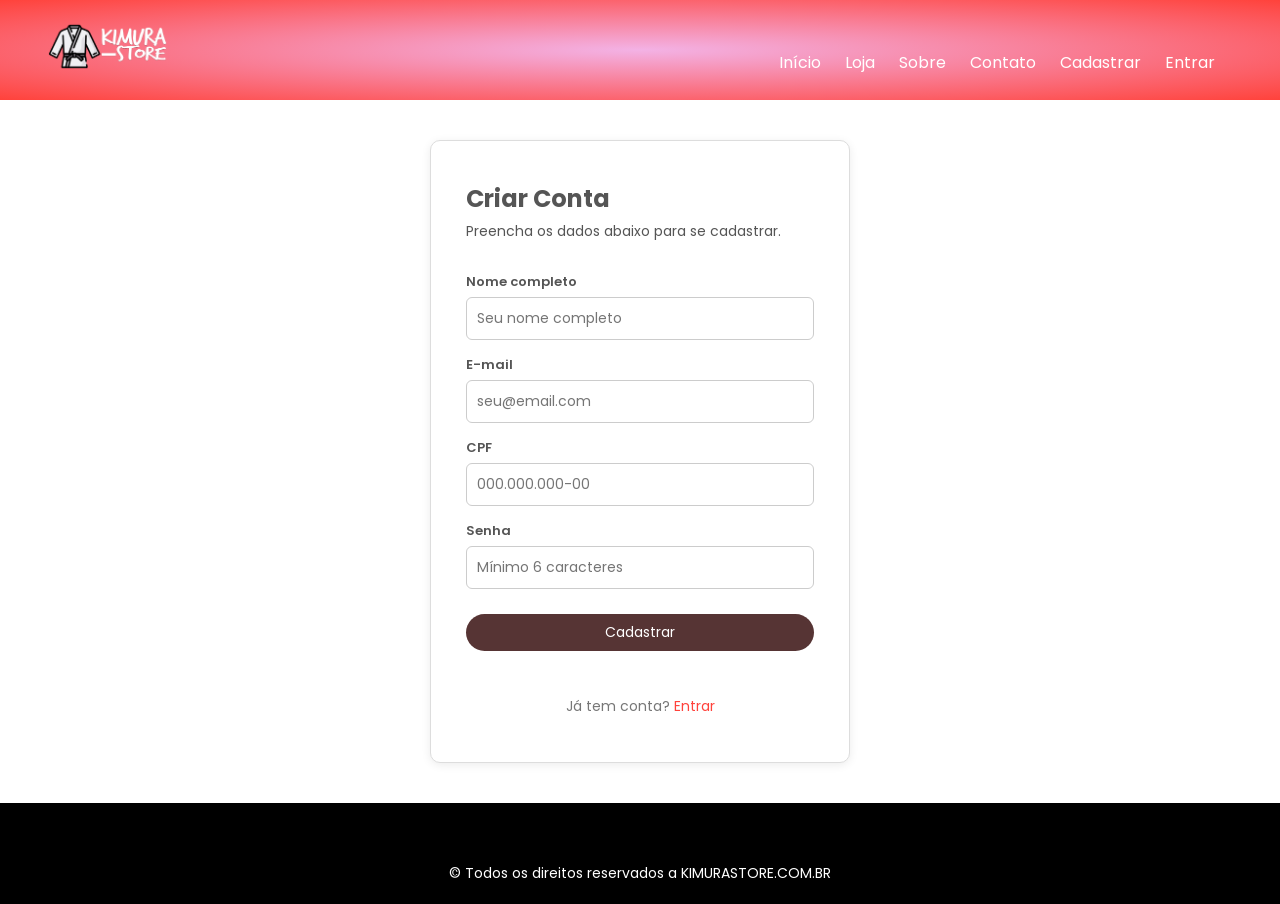
==== cadastro.html @ 93717722 "adicionando arquivos html para ultimos ajustes" ====
<!DOCTYPE html>
<html lang="pt-br">

<head>
    <meta charset="UTF-8">
    <meta name="viewport" content="width=device-width, initial-scale=1.0">
    <title>Cadastro - Kimura Store</title>
    <link rel="stylesheet" href="style.css">
</head>

<body>

    <!-- NAVBAR -->
    <header class="banner">
        <div class="container">
            <nav class="navbar">
                <div class="logo">
                    <img src="img/logo.png" alt="kimuraStore" width="125px">
                </div>
                <ul id="MenuItens">
                    <li><a href="index.html">Início</a></li>
                    <li><a href="index.html#produtos">Loja</a></li>
                    <li><a href="index.html#sobre">Sobre</a></li>
                    <li><a href="index.html#contato">Contato</a></li>
                    <li class="link-visitante"><a href="cadastro.html">Cadastrar</a></li>
                    <li class="link-visitante"><a href="login.html">Entrar</a></li>
                    <li class="link-usuario" style="display:none"><a href="loja.html">🛒 Carrinho <span id="badge-carrinho"></span></a></li>
                    <li class="link-usuario" style="display:none"><a href="#" id="btn-sair">Sair</a></li>
                    <li class="link-admin" style="display:none"><a href="relatorios.html">Relatórios</a></li>
                </ul>
                <img src="img/menu.png" alt="menu" class="menu-celular" onclick="menuCelular()">
            </nav>
        </div>
    </header>

    <!-- FORMULÁRIO DE CADASTRO -->
    <main class="pagina-form">
        <div class="caixa-form">
            <h2>Criar Conta</h2>
            <p>Preencha os dados abaixo para se cadastrar.</p>
            <br>

            <div class="campo">
                <label>Nome completo</label>
                <input type="text" id="cad-nome" placeholder="Seu nome completo">
            </div>

            <div class="campo">
                <label>E-mail</label>
                <input type="email" id="cad-email" placeholder="seu@email.com">
            </div>

            <div class="campo">
                <label>CPF</label>
                <input type="text" id="cad-cpf" placeholder="000.000.000-00" maxlength="14">
            </div>

            <div class="campo">
                <label>Senha</label>
                <input type="password" id="cad-senha" placeholder="Mínimo 6 caracteres">
            </div>

            <p id="erro-cadastro" class="msg-erro" style="display:none;"></p>

            <button class="btn btn-full" onclick="cadastrar()">Cadastrar</button>

            <p class="link-form">Já tem conta? <a href="login.html">Entrar</a></p>
        </div>
    </main>

    <!-- RODAPÉ -->
    <footer class="rodape">
        <div class="container">
            <p class="direitos">&#169; Todos os direitos reservados a KIMURASTORE.COM.BR</p>
        </div>
    </footer>

    <script src="storage.js"></script>
    <script src="script.js"></script>
</body>

</html>
---- style.css ----
@import url('https://fonts.googleapis.com/css2?family=Poppins:ital,wght@0,100;0,200;0,300;0,400;0,500;0,600;0,700;0,800;0,900;1,100;1,200;1,300;1,400;1,500;1,600;1,700;1,800;1,900&display=swap');

* {
    margin: 0;
    padding: 0;
    box-sizing: border-box;
}

:root {
    --cor-padrao: #ff423b;
    --cor-padrao-hover: #f3b2e5;
    --cor-fonte: #fff;
    --cor-fonte-p: #555;
    --cor-btn: #563434;
    --cor-btn-hover: #15ff00;
    --cor-btn-fonte: #000;
    --cor-fonte-corpo: #555;
    --cor-fonte-corpo-leve: #777;
}

body {
    font-family: 'Poppins', sans-serif;
}

/*----------- BANNER / NAVBAR -----------*/

.banner {
    background: radial-gradient(var(--cor-padrao-hover), var(--cor-padrao));
}

.banner .container {
    max-width: 1300px;
    margin: auto;
    padding-left: 25px;
    padding-right: 25px;
}

.navbar {
    display: flex;
    align-items: center;
    padding: 20px;
}

.navbar ul {
    flex: 1;
    text-align: right;
    display: inline-block;
    list-style-type: none;
}

.navbar ul li {
    display: inline-block;
    margin-right: 20px;
}

.navbar ul li a {
    text-decoration: none;
    color: var(--cor-fonte);
}

.banner-texto {
    margin-top: 70px;
}

/*----------- GERAL -----------*/

p {
    color: var(--cor-fonte-p);
}

.linha {
    display: flex;
    align-items: center;
    flex-wrap: wrap;
    justify-content: space-around;
}

.col-2 {
    flex-basis: 50%;
    min-width: 300px;
}

.col-2 img {
    max-width: 100%;
    padding: 10px;
}

.col-2 h1 {
    font-size: 50px;
    line-height: 60px;
    margin: 25px 0;
}

.col-2 p {
    font-weight: 600;
    color: var(--cor-btn-fonte);
}

.banner p {
    color: var(--cor-fonte);
}

.btn {
    text-decoration: none;
    color: var(--cor-fonte);
    background: var(--cor-btn);
    padding: 8px 30px;
    margin: 30px 0;
    border-radius: 30px;
    border: none;
    cursor: pointer;
    font-family: 'Poppins', sans-serif;
    font-size: 14px;
    transition: background 0.5s;
    display: inline-block;
}

.btn:hover {
    background: var(--cor-btn-hover);
    color: var(--cor-btn-fonte);
}

.btn-full {
    width: 100%;
    text-align: center;
    margin-top: 10px;
}

/*----------- CONTAINER -----------*/

.container {
    max-width: 1300px;
    margin: auto;
    padding-left: 25px;
    padding-right: 25px;
}

.corpo-categorias {
    max-width: 1080px;
    margin: auto;
    padding-left: 25px;
    padding-right: 25px;
}

/*----------- CATEGORIAS -----------*/

.categorias {
    margin: 70px 0;
}

.col-3 {
    flex-basis: 30%;
    min-width: 250px;
    margin-bottom: 30px;
}

.col-3 img {
    width: 100%;
    object-fit: cover;
    object-position: center;
}

/*----------- PRODUTOS -----------*/

.col-4 {
    flex-basis: 25%;
    min-width: 200px;
    padding: 10px;
    margin-bottom: 50px;
    transition: transform 0.5s;
}

.col-4:hover {
    transform: scale(1.1);
}

.col-4 img {
    width: 100%;
    object-fit: cover;
    object-position: center;
}

.titulo {
    position: relative;
    line-height: 60px;
    margin: 0 auto 80px;
    text-align: center;
    color: var(--cor-fonte-corpo);
}

.titulo::after {
    content: '';
    background-color: var(--cor-padrao);
    width: 80px;
    height: 5px;
    border-radius: 5px;
    position: absolute;
    bottom: 0;
    left: 50%;
    transform: translateX(-50%);
}

h4 {
    color: var(--cor-fonte-corpo);
    font-weight: normal;
    margin-top: 8px;
}

.preco {
    font-size: 14px;
    font-weight: 600;
    color: var(--cor-padrao) !important;
    margin: 5px 0;
}

.classificacao ion-icon {
    color: var(--cor-padrao);
}

.btn-produto {
    margin: 8px 0 0 0;
    padding: 6px 16px;
    font-size: 13px;
}

/*----------- OFERTAS -----------*/

.ofertas {
    background: radial-gradient(var(--cor-padrao-hover), var(--cor-padrao));
    margin-top: 80px;
    padding: 30px 0;
}

.col-2 .oferta-img {
    padding: 50px;
}

small {
    color: var(--cor-btn-fonte);
}

/*----------- SOBRE -----------*/

.sobre {
    margin: 70px 0;
}

.sobre h3 {
    color: var(--cor-fonte-corpo);
}

/*----------- CONTATO -----------*/

.contato {
    margin: 70px 0;
}

.campo {
    display: flex;
    flex-direction: column;
    margin-bottom: 15px;
}

.campo label {
    font-size: 13px;
    font-weight: 600;
    color: var(--cor-fonte-corpo);
    margin-bottom: 5px;
}

.campo input,
.campo textarea,
.campo select {
    padding: 10px;
    border: 1px solid #ccc;
    border-radius: 6px;
    font-family: 'Poppins', sans-serif;
    font-size: 14px;
    color: var(--cor-fonte-corpo);
    outline: none;
    transition: border 0.3s;
}

.campo input:focus,
.campo textarea:focus {
    border-color: var(--cor-padrao);
}

.campo textarea {
    resize: vertical;
}

/*----------- FORMULÁRIOS (cadastro / login) -----------*/

.pagina-form {
    display: flex;
    justify-content: center;
    align-items: center;
    min-height: 70vh;
    padding: 40px 20px;
}

.caixa-form {
    background: #fff;
    border: 1px solid #ddd;
    border-radius: 10px;
    padding: 40px 35px;
    width: 100%;
    max-width: 420px;
    box-shadow: 0 2px 10px rgba(0,0,0,0.08);
}

.caixa-form h2 {
    color: var(--cor-fonte-corpo);
    margin-bottom: 5px;
}

.caixa-form p {
    font-size: 14px;
    margin-bottom: 5px;
}

.msg-erro {
    color: #c00;
    font-size: 13px;
    margin-bottom: 10px;
    padding: 8px;
    background: #fff0f0;
    border: 1px solid #f5c6c6;
    border-radius: 5px;
}

.link-form {
    text-align: center;
    font-size: 13px;
    margin-top: 15px;
    color: var(--cor-fonte-corpo-leve);
}

.link-form a {
    color: var(--cor-padrao);
    text-decoration: none;
}

/*----------- LOJA / CARRINHO -----------*/

.coluna-produtos {
    flex: 1;
    min-width: 300px;
}

.caixa-carrinho {
    width: 340px;
    min-width: 280px;
    background: #fff;
    border: 1px solid #ddd;
    border-radius: 10px;
    padding: 25px;
    align-self: flex-start;
    box-shadow: 0 2px 8px rgba(0,0,0,0.07);
}

.caixa-carrinho h3 {
    color: var(--cor-fonte-corpo);
    border-bottom: 2px solid var(--cor-padrao);
    padding-bottom: 10px;
}

.tabela-carrinho {
    width: 100%;
    border-collapse: collapse;
    font-size: 13px;
    margin-bottom: 15px;
}

.tabela-carrinho th,
.tabela-carrinho td {
    padding: 8px 5px;
    border-bottom: 1px solid #eee;
    color: var(--cor-fonte-corpo);
    text-align: left;
}

.tabela-carrinho th {
    font-size: 12px;
    color: var(--cor-fonte-corpo-leve);
}

.btn-qtd {
    background: #eee;
    border: none;
    padding: 2px 8px;
    cursor: pointer;
    border-radius: 3px;
    font-size: 14px;
}

.btn-qtd:hover {
    background: var(--cor-padrao);
    color: #fff;
}

.btn-remover {
    background: none;
    border: none;
    color: #c00;
    cursor: pointer;
    font-size: 13px;
}

.rodape-carrinho {
    display: flex;
    justify-content: space-between;
    align-items: center;
    margin-top: 10px;
    padding-top: 10px;
    border-top: 1px solid #eee;
}

.rodape-carrinho strong {
    color: var(--cor-fonte-corpo);
}

.rodape-carrinho .btn {
    margin: 0;
    padding: 8px 18px;
    font-size: 13px;
}

/*----------- RELATÓRIOS -----------*/

.relatorio-cabecalho {
    background: #222;
    color: #fff;
    padding: 20px 0;
    border-bottom: 3px solid var(--cor-padrao);
}

.relatorio-cabecalho h2 {
    color: #fff;
    font-size: 18px;
}

.relatorio-cabecalho p {
    color: #aaa;
    font-size: 13px;
}

.caixa-relatorio {
    background: #fff;
    border: 1px solid #ddd;
    border-radius: 10px;
    padding: 25px;
    box-shadow: 0 2px 8px rgba(0,0,0,0.06);
}

.caixa-relatorio h3 {
    color: var(--cor-fonte-corpo);
}

.badge-total {
    background: #f5f5f5;
    border: 1px solid #ddd;
    border-radius: 20px;
    padding: 4px 14px;
    font-size: 12px;
    color: var(--cor-fonte-corpo-leve);
}

.campo-busca {
    width: 100%;
    padding: 10px;
    border: 1px solid #ccc;
    border-radius: 6px;
    font-family: 'Poppins', sans-serif;
    font-size: 14px;
    margin-bottom: 15px;
    outline: none;
}

.campo-busca:focus {
    border-color: var(--cor-padrao);
}

.tabela-wrapper {
    overflow-x: auto;
}

.tabela-relatorio {
    width: 100%;
    border-collapse: collapse;
    font-size: 13px;
}

.tabela-relatorio th,
.tabela-relatorio td {
    padding: 10px 12px;
    border-bottom: 1px solid #eee;
    text-align: left;
    color: var(--cor-fonte-corpo);
}

.tabela-relatorio th {
    background: #f9f9f9;
    font-size: 12px;
    color: var(--cor-fonte-corpo-leve);
    text-transform: uppercase;
}

.tabela-relatorio tr:hover td {
    background: #fafafa;
}

.relatorio-rodape {
    background: #f5f5f5;
    border-top: 1px solid #ddd;
    padding: 15px 0;
    text-align: center;
    font-size: 12px;
    color: var(--cor-fonte-corpo-leve);
}

/*----------- RODAPÉ -----------*/

.rodape {
    background-color: var(--cor-btn-fonte);
    color: var(--cor-fonte);
    padding: 60px 20px 20px;
    font-size: 14px;
}

.rodape p {
    color: var(--cor-fonte);
}

.rodape h3 {
    color: var(--cor-fonte);
    margin-bottom: 20px;
}

.rodape-col-1,
.rodape-col-2,
.rodape-col-3,
.rodape-col-4 {
    min-width: 250px;
    margin-bottom: 20px;
}

.rodape-col-1 { flex-basis: 30%; }
.rodape-col-2 { flex: 1; text-align: center; }
.rodape-col-2 img { width: 180px; margin-bottom: 20px; }

.rodape-col-3,
.rodape-col-4 {
    flex-basis: 12%;
    text-align: right;
}

ul {
    list-style-type: none;
}

.app-logo { margin-top: 20px; }
.app-logo img { width: 140px; }

.rodape hr {
    border: none;
    height: 1px;
    background: var(--cor-fonte);
    margin: 20px 0;
}

.direitos { text-align: center; }

/*----------- MENU CELULAR -----------*/

.menu-celular {
    width: 28px;
    margin-left: 20px;
    display: none;
}

@media only screen and (max-width: 800px) {
    .navbar ul {
        position: absolute;
        top: 70px;
        left: 0;
        background: var(--cor-btn-fonte);
        width: 100%;
        overflow: hidden;
        transition: max-height 0.5s;
    }

    .navbar ul li {
        display: block;
        margin-top: 10px;
        margin-right: 50px;
        margin-bottom: 10px;
    }

    .navbar ul li a {
        color: var(--cor-fonte);
    }

    .menu-celular {
        display: block;
        cursor: pointer;
    }
}

/*----------- TABLET -----------*/

@media only screen and (max-width: 1024px) {
    .caixa-carrinho {
        width: 100%;
    }
}

/*----------- CELULAR 600 -----------*/

@media only screen and (max-width: 600px) {
    .linha {
        text-align: center;
    }

    .col-2, .col-3, .col-4 {
        flex-basis: 100%;
    }

    .col-2 h1 {
        font-size: 27px;
    }

    .rodape-col-3, .rodape-col-4 {
        text-align: center;
    }

    .col-4 p {
        font-size: 14px;
    }

    .caixa-form {
        padding: 25px 20px;
    }

    .rodape-carrinho {
        flex-direction: column;
        gap: 10px;
    }
}

/*----------- SMARTPHONE PEQUENO (320px) -----------*/

@media only screen and (max-width: 320px) {
    .col-2 h1 {
        font-size: 22px;
    }

    .caixa-form {
        padding: 20px 15px;
    }

    .btn {
        padding: 8px 18px;
        font-size: 13px;
    }
}
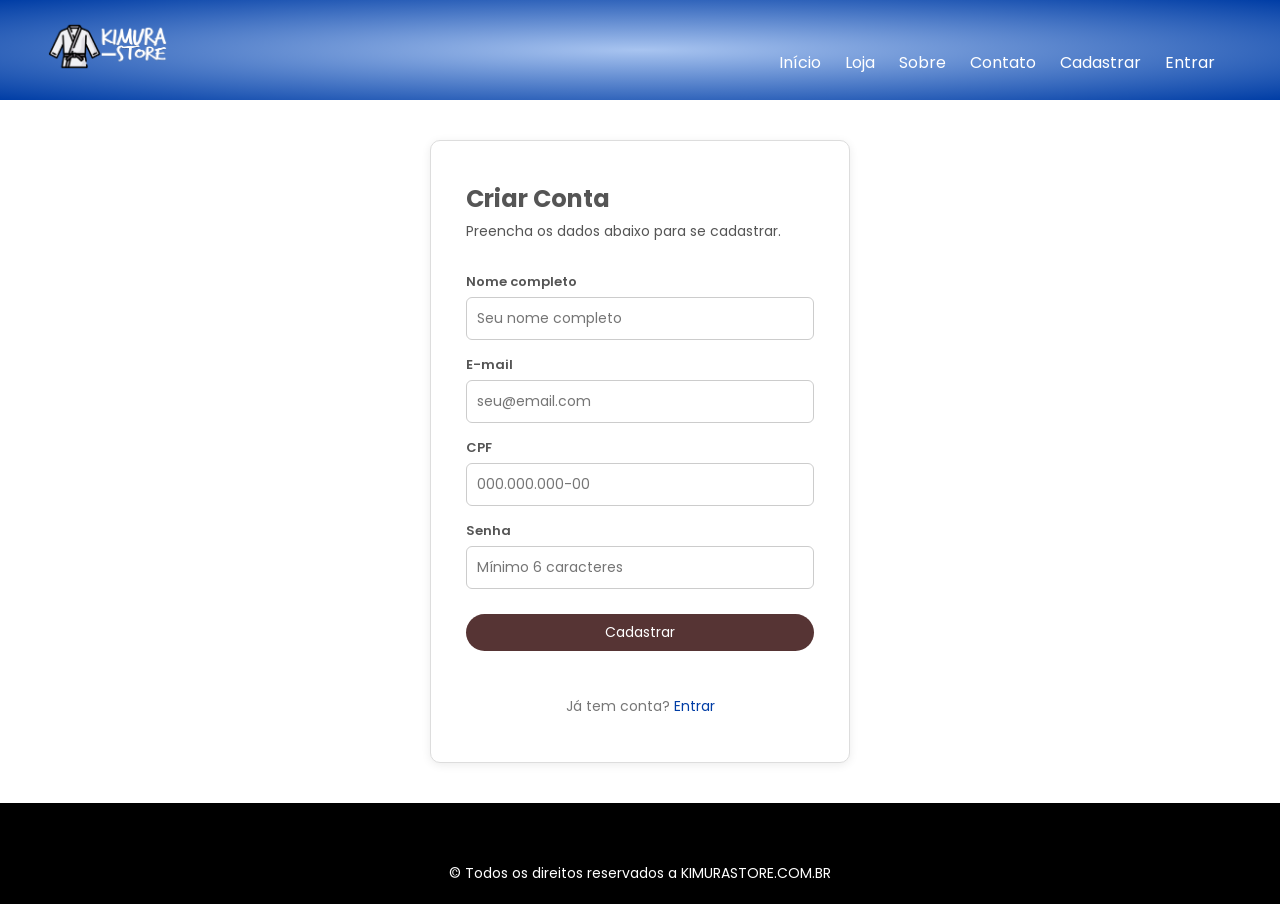
==== commit 399bcbbb: "Atualiza código" ====
--- a/cadastro.html
+++ b/cadastro.html
@@ -10,73 +10,74 @@
 
 <body>
 
-    <!-- NAVBAR -->
-    <header class="banner">
-        <div class="container">
-            <nav class="navbar">
-                <div class="logo">
-                    <img src="img/logo.png" alt="kimuraStore" width="125px">
-                </div>
-                <ul id="MenuItens">
-                    <li><a href="index.html">Início</a></li>
-                    <li><a href="index.html#produtos">Loja</a></li>
-                    <li><a href="index.html#sobre">Sobre</a></li>
-                    <li><a href="index.html#contato">Contato</a></li>
-                    <li class="link-visitante"><a href="cadastro.html">Cadastrar</a></li>
-                    <li class="link-visitante"><a href="login.html">Entrar</a></li>
-                    <li class="link-usuario" style="display:none"><a href="loja.html">🛒 Carrinho <span id="badge-carrinho"></span></a></li>
-                    <li class="link-usuario" style="display:none"><a href="#" id="btn-sair">Sair</a></li>
-                    <li class="link-admin" style="display:none"><a href="relatorios.html">Relatórios</a></li>
-                </ul>
-                <img src="img/menu.png" alt="menu" class="menu-celular" onclick="menuCelular()">
-            </nav>
+<!-- NAVBAR -->
+<header class="banner">
+    <div class="container">
+        <nav class="navbar">
+            <div class="logo">
+                <img src="img/logo.png" alt="kimuraStore" width="125px">
+            </div>
+            <ul id="MenuItens">
+                <li><a href="index.html">Início</a></li>
+                <li><a href="index.html#produtos">Loja</a></li>
+                <li><a href="index.html#sobre">Sobre</a></li>
+                <li><a href="index.html#contato">Contato</a></li>
+                <li class="link-visitante"><a href="cadastro.html">Cadastrar</a></li>
+                <li class="link-visitante"><a href="login.html">Entrar</a></li>
+                <li class="link-usuario" style="display:none"><a href="loja.html">Carrinho <span id="badge-carrinho"></span></a></li>
+                <li class="link-usuario" style="display:none"><a href="minhascompras.html">Minhas Compras</a></li>
+                <li class="link-usuario" style="display:none"><a href="#" id="btn-sair">Sair</a></li>
+                <li class="link-admin" style="display:none"><a href="relatorios.html">Relatórios</a></li>
+            </ul>
+            <img src="img/menu.png" alt="menu" class="menu-celular" onclick="menuCelular()">
+        </nav>
+    </div>
+</header>
+
+<!-- FORMULÁRIO DE CADASTRO -->
+<main class="pagina-form">
+    <div class="caixa-form">
+        <h2>Criar Conta</h2>
+        <p>Preencha os dados abaixo para se cadastrar.</p>
+        <br>
+
+        <div class="campo">
+            <label>Nome completo</label>
+            <input type="text" id="cad-nome" placeholder="Seu nome completo">
         </div>
-    </header>
 
-    <!-- FORMULÁRIO DE CADASTRO -->
-    <main class="pagina-form">
-        <div class="caixa-form">
-            <h2>Criar Conta</h2>
-            <p>Preencha os dados abaixo para se cadastrar.</p>
-            <br>
+        <div class="campo">
+            <label>E-mail</label>
+            <input type="email" id="cad-email" placeholder="seu@email.com">
+        </div>
 
-            <div class="campo">
-                <label>Nome completo</label>
-                <input type="text" id="cad-nome" placeholder="Seu nome completo">
-            </div>
+        <div class="campo">
+            <label>CPF</label>
+            <input type="text" id="cad-cpf" placeholder="000.000.000-00" maxlength="14">
+        </div>
 
-            <div class="campo">
-                <label>E-mail</label>
-                <input type="email" id="cad-email" placeholder="seu@email.com">
-            </div>
+        <div class="campo">
+            <label>Senha</label>
+            <input type="password" id="cad-senha" placeholder="Mínimo 6 caracteres">
+        </div>
 
-            <div class="campo">
-                <label>CPF</label>
-                <input type="text" id="cad-cpf" placeholder="000.000.000-00" maxlength="14">
-            </div>
+        <p id="erro-cadastro" class="msg-erro" style="display:none;"></p>
 
-            <div class="campo">
-                <label>Senha</label>
-                <input type="password" id="cad-senha" placeholder="Mínimo 6 caracteres">
-            </div>
+        <button class="btn btn-full" onclick="cadastrar()">Cadastrar</button>
 
-            <p id="erro-cadastro" class="msg-erro" style="display:none;"></p>
+        <p class="link-form">Já tem conta? <a href="login.html">Entrar</a></p>
+    </div>
+</main>
 
-            <button class="btn btn-full" onclick="cadastrar()">Cadastrar</button>
+<!-- RODAPÉ -->
+<footer class="rodape">
+    <div class="container">
+        <p class="direitos">&#169; Todos os direitos reservados a KIMURASTORE.COM.BR</p>
+    </div>
+</footer>
 
-            <p class="link-form">Já tem conta? <a href="login.html">Entrar</a></p>
-        </div>
-    </main>
-
-    <!-- RODAPÉ -->
-    <footer class="rodape">
-        <div class="container">
-            <p class="direitos">&#169; Todos os direitos reservados a KIMURASTORE.COM.BR</p>
-        </div>
-    </footer>
-
-    <script src="storage.js"></script>
-    <script src="script.js"></script>
+<script src="storage.js"></script>
+<script src="script.js"></script>
 </body>
 
-</html>
+</html>
--- a/style.css
+++ b/style.css
@@ -7,8 +7,8 @@
 }
 
 :root {
-    --cor-padrao: #ff423b;
-    --cor-padrao-hover: #f3b2e5;
+    --cor-padrao: #003DA5;
+    --cor-padrao-hover: #a8c4f0;
     --cor-fonte: #fff;
     --cor-fonte-p: #555;
     --cor-btn: #563434;
@@ -665,3 +665,99 @@
         font-size: 13px;
     }
 }
+
+/*----------- MINHAS COMPRAS -----------*/
+
+.caixa-compra {
+    background: #fff;
+    border: 1px solid #ddd;
+    border-radius: 10px;
+    padding: 20px 25px;
+    margin-bottom: 20px;
+    box-shadow: 0 2px 8px rgba(0,0,0,0.06);
+}
+
+.compra-cabecalho {
+    display: flex;
+    justify-content: space-between;
+    align-items: center;
+    margin-bottom: 15px;
+    flex-wrap: wrap;
+    gap: 10px;
+}
+
+.compra-id {
+    font-weight: 700;
+    color: var(--cor-fonte-corpo);
+    font-size: 15px;
+    margin-right: 12px;
+}
+
+.compra-data {
+    font-size: 13px;
+    color: var(--cor-fonte-corpo-leve);
+}
+
+.badge-status {
+    font-size: 12px;
+    font-weight: 600;
+    padding: 5px 14px;
+    border-radius: 20px;
+}
+
+.status-pendente {
+    background: #fff8e1;
+    color: #e65100;
+    border: 1px solid #ffcc80;
+}
+
+.status-enviado {
+    background: #e3f2fd;
+    color: #1565c0;
+    border: 1px solid #90caf9;
+}
+
+.status-entregue {
+    background: #e8f5e9;
+    color: #2e7d32;
+    border: 1px solid #a5d6a7;
+}
+
+.compra-itens {
+    border-top: 1px solid #eee;
+    border-bottom: 1px solid #eee;
+    padding: 10px 0;
+    margin-bottom: 12px;
+}
+
+.compra-item-linha {
+    display: flex;
+    justify-content: space-between;
+    font-size: 13px;
+    color: var(--cor-fonte-corpo);
+    padding: 5px 0;
+}
+
+.compra-item-linha span:first-child { flex: 1; }
+.compra-item-linha span:nth-child(2) { width: 40px; text-align: center; color: var(--cor-fonte-corpo-leve); }
+.compra-item-linha span:last-child { width: 100px; text-align: right; }
+
+.compra-rodape {
+    display: flex;
+    justify-content: space-between;
+    align-items: center;
+    font-size: 14px;
+    color: var(--cor-fonte-corpo);
+}
+
+.compra-rodape strong {
+    color: var(--cor-padrao);
+    font-size: 15px;
+}
+
+.compra-vazia {
+    text-align: center;
+    padding: 60px 20px;
+    color: var(--cor-fonte-corpo-leve);
+    font-size: 15px;
+}
